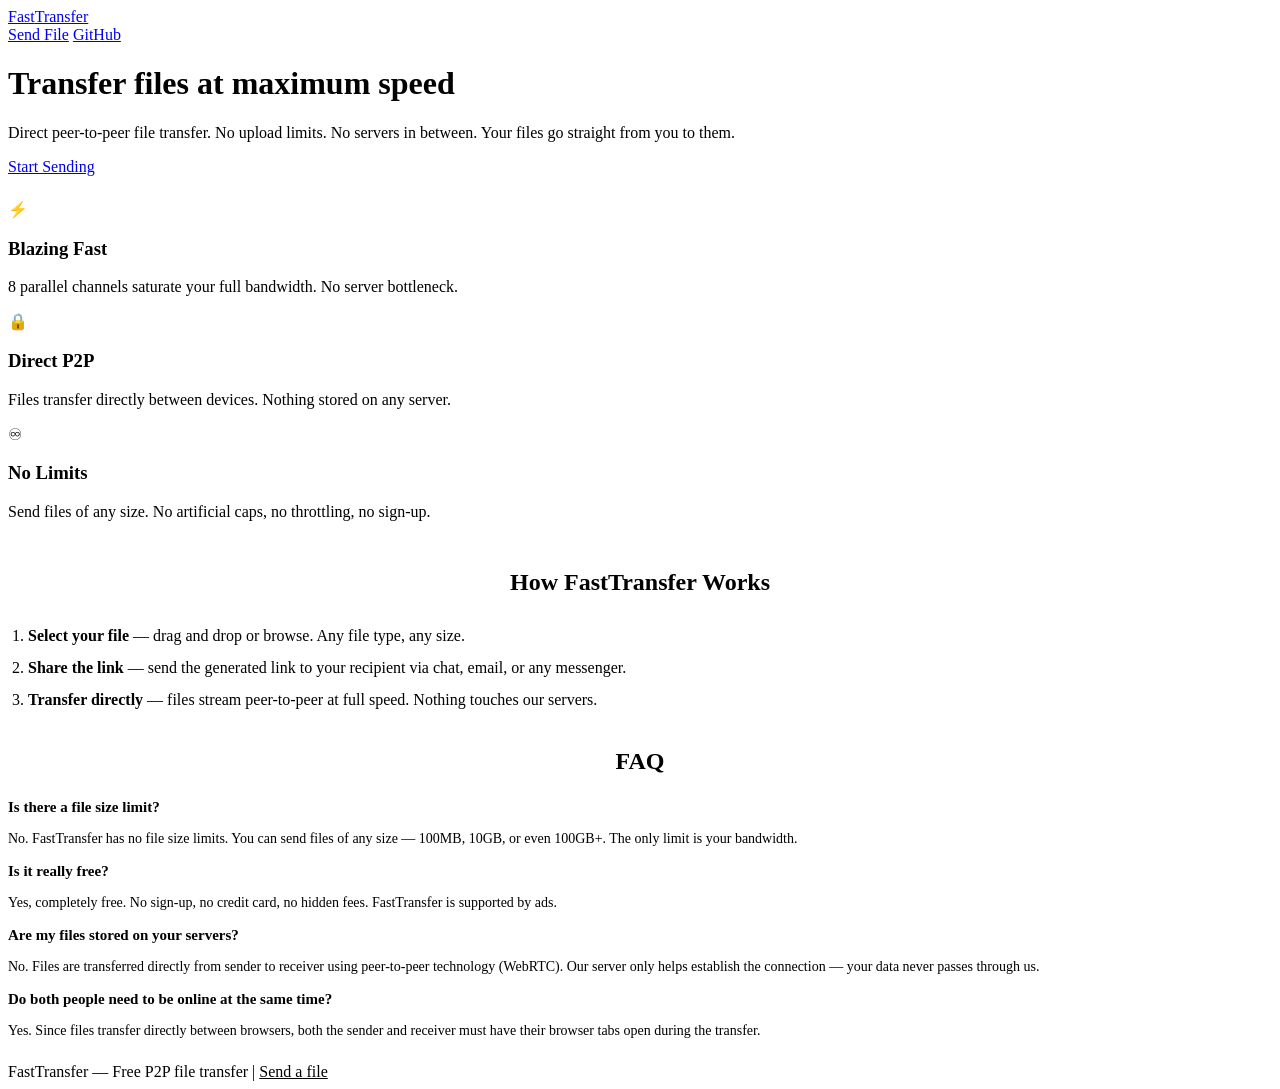
==== web/templates/index.html @ c1b2ce2c "Initial commit" ====
<!DOCTYPE html>
<html lang="en">
<head>
  <meta charset="UTF-8">
  <meta name="viewport" content="width=device-width, initial-scale=1.0">
  <title>FastTransfer — Send Large Files Fast | Free P2P File Transfer</title>
  <meta name="description" content="Transfer files at maximum speed with FastTransfer. Free peer-to-peer file sharing with no size limits, no sign-up, and no server storage. Direct browser-to-browser transfer.">
  <meta name="keywords" content="file transfer, send large files, P2P file sharing, fast file transfer, free file sharing, no upload limit, peer to peer, WebRTC file transfer">
  <meta name="author" content="FastTransfer">
  <link rel="canonical" href="https://fasttransfer.io/">

  <!-- Open Graph / Facebook -->
  <meta property="og:type" content="website">
  <meta property="og:url" content="https://fasttransfer.io/">
  <meta property="og:title" content="FastTransfer — Send Large Files at Maximum Speed">
  <meta property="og:description" content="Free P2P file transfer. No size limits, no sign-up, no server storage. Files go directly from sender to receiver at full speed.">
  <meta property="og:image" content="https://fasttransfer.io/static/img/og-image.png">

  <!-- Twitter -->
  <meta name="twitter:card" content="summary_large_image">
  <meta name="twitter:title" content="FastTransfer — Send Large Files at Maximum Speed">
  <meta name="twitter:description" content="Free P2P file transfer. No size limits, no sign-up. Direct browser-to-browser at full speed.">
  <meta name="twitter:image" content="https://fasttransfer.io/static/img/og-image.png">

  <!-- Structured Data (Schema.org) -->
  <script type="application/ld+json">
  {
    "@context": "https://schema.org",
    "@type": "WebApplication",
    "name": "FastTransfer",
    "url": "https://fasttransfer.io",
    "description": "Free peer-to-peer file transfer at maximum speed. No size limits, no sign-up required.",
    "applicationCategory": "UtilitiesApplication",
    "operatingSystem": "Any",
    "offers": {
      "@type": "Offer",
      "price": "0",
      "priceCurrency": "USD"
    },
    "featureList": [
      "Peer-to-peer file transfer",
      "No file size limits",
      "No registration required",
      "8 parallel transfer channels",
      "End-to-end encrypted via WebRTC",
      "Native CLI for maximum speed"
    ]
  }
  </script>

  <link rel="preconnect" href="https://fonts.googleapis.com">
  <link href="https://fonts.googleapis.com/css2?family=Inter:wght@400;500;600;700;800&family=JetBrains+Mono:wght@400;700&display=swap" rel="stylesheet">
  <link rel="stylesheet" href="/static/css/style.css">

  <!-- Google AdSense — Replace ca-pub-XXXXXXX with your publisher ID -->
  <script async src="https://pagead2.googlesyndication.com/pagead/js/adsbygoogle.js?client=ca-pub-XXXXXXXXXXXXXXXX" crossorigin="anonymous"></script>
</head>
<body>
  <nav class="nav">
    <a href="/" class="nav-brand">Fast<span>Transfer</span></a>
    <div class="nav-links">
      <a href="/send">Send File</a>
      <a href="https://github.com/umeshdas/fasttransfer" target="_blank">GitHub</a>
    </div>
  </nav>

  <div class="container">
    <div class="hero">
      <h1>Transfer files at <span class="accent">maximum speed</span></h1>
      <p>Direct peer-to-peer file transfer. No upload limits. No servers in between. Your files go straight from you to them.</p>
      <a href="/send" class="btn btn-primary btn-lg">Start Sending</a>
    </div>

    <!-- AdSense: In-article ad (after hero) -->
    <div style="text-align:center; margin: 24px 0;">
      <ins class="adsbygoogle"
           style="display:block"
           data-ad-client="ca-pub-XXXXXXXXXXXXXXXX"
           data-ad-slot="XXXXXXXXXX"
           data-ad-format="auto"
           data-full-width-responsive="true"></ins>
      <script>(adsbygoogle = window.adsbygoogle || []).push({});</script>
    </div>

    <div class="features">
      <div class="feature">
        <div class="feature-icon">&#9889;</div>
        <h3>Blazing Fast</h3>
        <p>8 parallel channels saturate your full bandwidth. No server bottleneck.</p>
      </div>
      <div class="feature">
        <div class="feature-icon">&#128274;</div>
        <h3>Direct P2P</h3>
        <p>Files transfer directly between devices. Nothing stored on any server.</p>
      </div>
      <div class="feature">
        <div class="feature-icon">&#9854;</div>
        <h3>No Limits</h3>
        <p>Send files of any size. No artificial caps, no throttling, no sign-up.</p>
      </div>
    </div>

    <!-- SEO: How It Works section for crawlers -->
    <section style="margin-top: 48px;">
      <h2 style="text-align:center; font-size: 24px; margin-bottom: 24px;">How FastTransfer Works</h2>
      <div class="card">
        <ol style="color: var(--text-dim); line-height: 2; padding-left: 20px;">
          <li><strong style="color:var(--text)">Select your file</strong> — drag and drop or browse. Any file type, any size.</li>
          <li><strong style="color:var(--text)">Share the link</strong> — send the generated link to your recipient via chat, email, or any messenger.</li>
          <li><strong style="color:var(--text)">Transfer directly</strong> — files stream peer-to-peer at full speed. Nothing touches our servers.</li>
        </ol>
      </div>
    </section>

    <!-- SEO: FAQ section with schema -->
    <section style="margin-top: 32px;">
      <h2 style="text-align:center; font-size: 24px; margin-bottom: 24px;">FAQ</h2>
      <div class="card" itemscope itemtype="https://schema.org/FAQPage">
        <div itemscope itemprop="mainEntity" itemtype="https://schema.org/Question" style="margin-bottom: 16px;">
          <h3 itemprop="name" style="font-size: 15px;">Is there a file size limit?</h3>
          <div itemscope itemprop="acceptedAnswer" itemtype="https://schema.org/Answer">
            <p itemprop="text" style="color: var(--text-dim); font-size: 14px; margin-top: 4px;">No. FastTransfer has no file size limits. You can send files of any size — 100MB, 10GB, or even 100GB+. The only limit is your bandwidth.</p>
          </div>
        </div>
        <div itemscope itemprop="mainEntity" itemtype="https://schema.org/Question" style="margin-bottom: 16px;">
          <h3 itemprop="name" style="font-size: 15px;">Is it really free?</h3>
          <div itemscope itemprop="acceptedAnswer" itemtype="https://schema.org/Answer">
            <p itemprop="text" style="color: var(--text-dim); font-size: 14px; margin-top: 4px;">Yes, completely free. No sign-up, no credit card, no hidden fees. FastTransfer is supported by ads.</p>
          </div>
        </div>
        <div itemscope itemprop="mainEntity" itemtype="https://schema.org/Question" style="margin-bottom: 16px;">
          <h3 itemprop="name" style="font-size: 15px;">Are my files stored on your servers?</h3>
          <div itemscope itemprop="acceptedAnswer" itemtype="https://schema.org/Answer">
            <p itemprop="text" style="color: var(--text-dim); font-size: 14px; margin-top: 4px;">No. Files are transferred directly from sender to receiver using peer-to-peer technology (WebRTC). Our server only helps establish the connection — your data never passes through us.</p>
          </div>
        </div>
        <div itemscope itemprop="mainEntity" itemtype="https://schema.org/Question">
          <h3 itemprop="name" style="font-size: 15px;">Do both people need to be online at the same time?</h3>
          <div itemscope itemprop="acceptedAnswer" itemtype="https://schema.org/Answer">
            <p itemprop="text" style="color: var(--text-dim); font-size: 14px; margin-top: 4px;">Yes. Since files transfer directly between browsers, both the sender and receiver must have their browser tabs open during the transfer.</p>
          </div>
        </div>
      </div>
    </section>
  </div>

  <!-- AdSense: Bottom leaderboard -->
  <div style="text-align:center; margin: 24px auto; max-width: 728px;">
    <ins class="adsbygoogle"
         style="display:block"
         data-ad-client="ca-pub-XXXXXXXXXXXXXXXX"
         data-ad-slot="XXXXXXXXXX"
         data-ad-format="horizontal"
         data-full-width-responsive="true"></ins>
    <script>(adsbygoogle = window.adsbygoogle || []).push({});</script>
  </div>

  <footer class="footer">
    FastTransfer &mdash; Free P2P file transfer | <a href="/send" style="color:var(--accent)">Send a file</a>
  </footer>
</body>
</html>
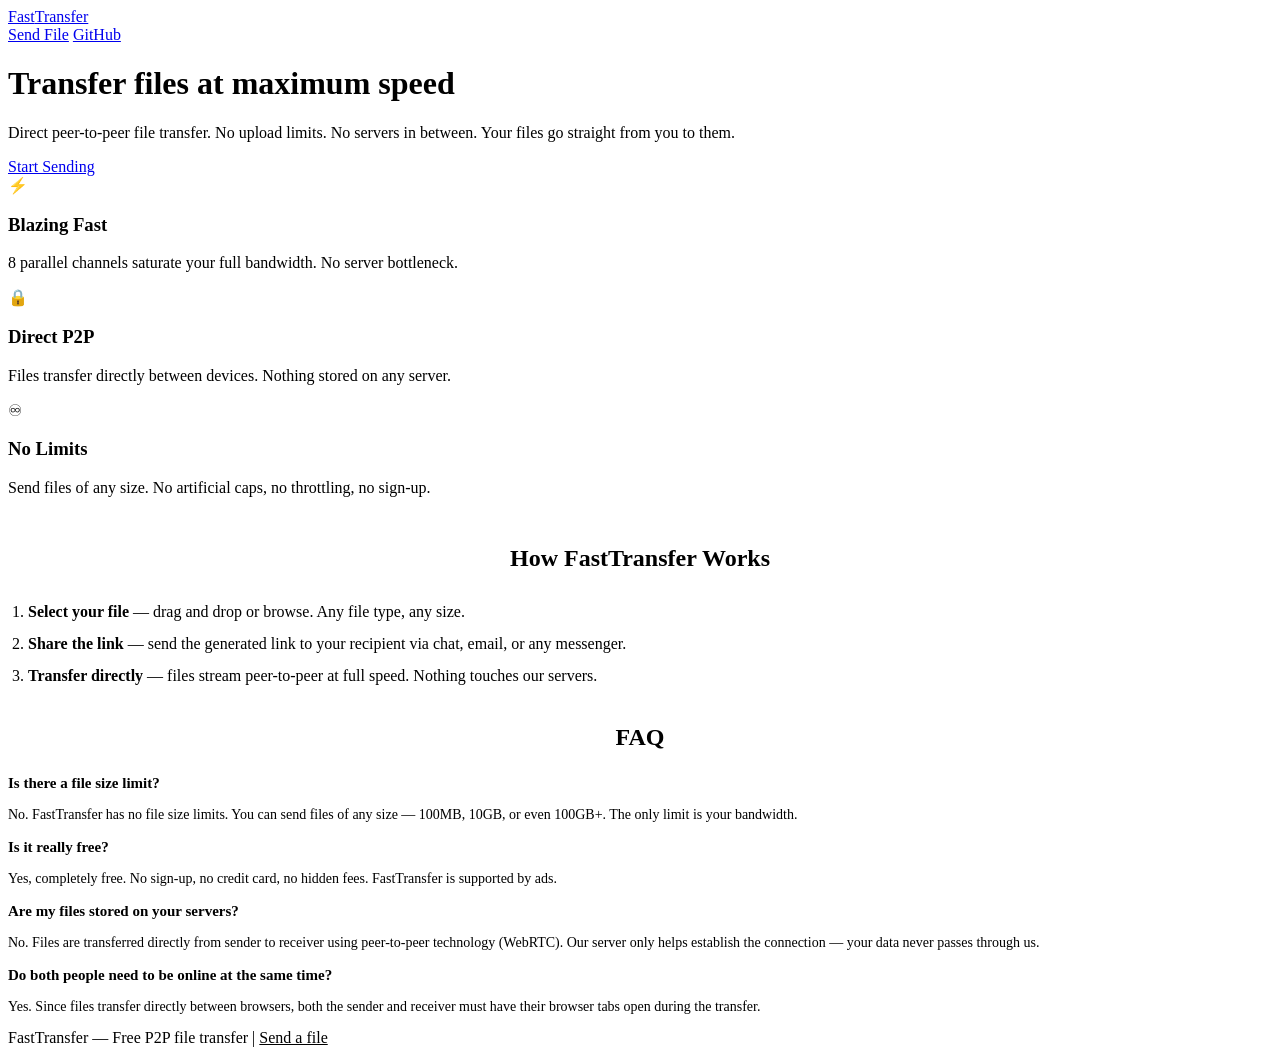
==== commit 88000121: "Fix: SCTP overflow, reduce channels to 4x64KB, remove AdSense placeholders" ====
--- a/web/templates/index.html
+++ b/web/templates/index.html
@@ -52,8 +52,9 @@
   <link href="https://fonts.googleapis.com/css2?family=Inter:wght@400;500;600;700;800&family=JetBrains+Mono:wght@400;700&display=swap" rel="stylesheet">
   <link rel="stylesheet" href="/static/css/style.css">
 
-  <!-- Google AdSense — Replace ca-pub-XXXXXXX with your publisher ID -->
+  <!-- AdSense: uncomment when you have a real publisher ID
   <script async src="https://pagead2.googlesyndication.com/pagead/js/adsbygoogle.js?client=ca-pub-XXXXXXXXXXXXXXXX" crossorigin="anonymous"></script>
+  -->
 </head>
 <body>
   <nav class="nav">
@@ -71,7 +72,7 @@
       <a href="/send" class="btn btn-primary btn-lg">Start Sending</a>
     </div>
 
-    <!-- AdSense: In-article ad (after hero) -->
+    <!-- AdSense: uncomment when you have a real publisher ID
     <div style="text-align:center; margin: 24px 0;">
       <ins class="adsbygoogle"
            style="display:block"
@@ -81,6 +82,7 @@
            data-full-width-responsive="true"></ins>
       <script>(adsbygoogle = window.adsbygoogle || []).push({});</script>
     </div>
+    -->
 
     <div class="features">
       <div class="feature">
@@ -144,7 +146,7 @@
     </section>
   </div>
 
-  <!-- AdSense: Bottom leaderboard -->
+  <!-- AdSense: uncomment when you have a real publisher ID
   <div style="text-align:center; margin: 24px auto; max-width: 728px;">
     <ins class="adsbygoogle"
          style="display:block"
@@ -154,6 +156,7 @@
          data-full-width-responsive="true"></ins>
     <script>(adsbygoogle = window.adsbygoogle || []).push({});</script>
   </div>
+  -->
 
   <footer class="footer">
     FastTransfer &mdash; Free P2P file transfer | <a href="/send" style="color:var(--accent)">Send a file</a>
